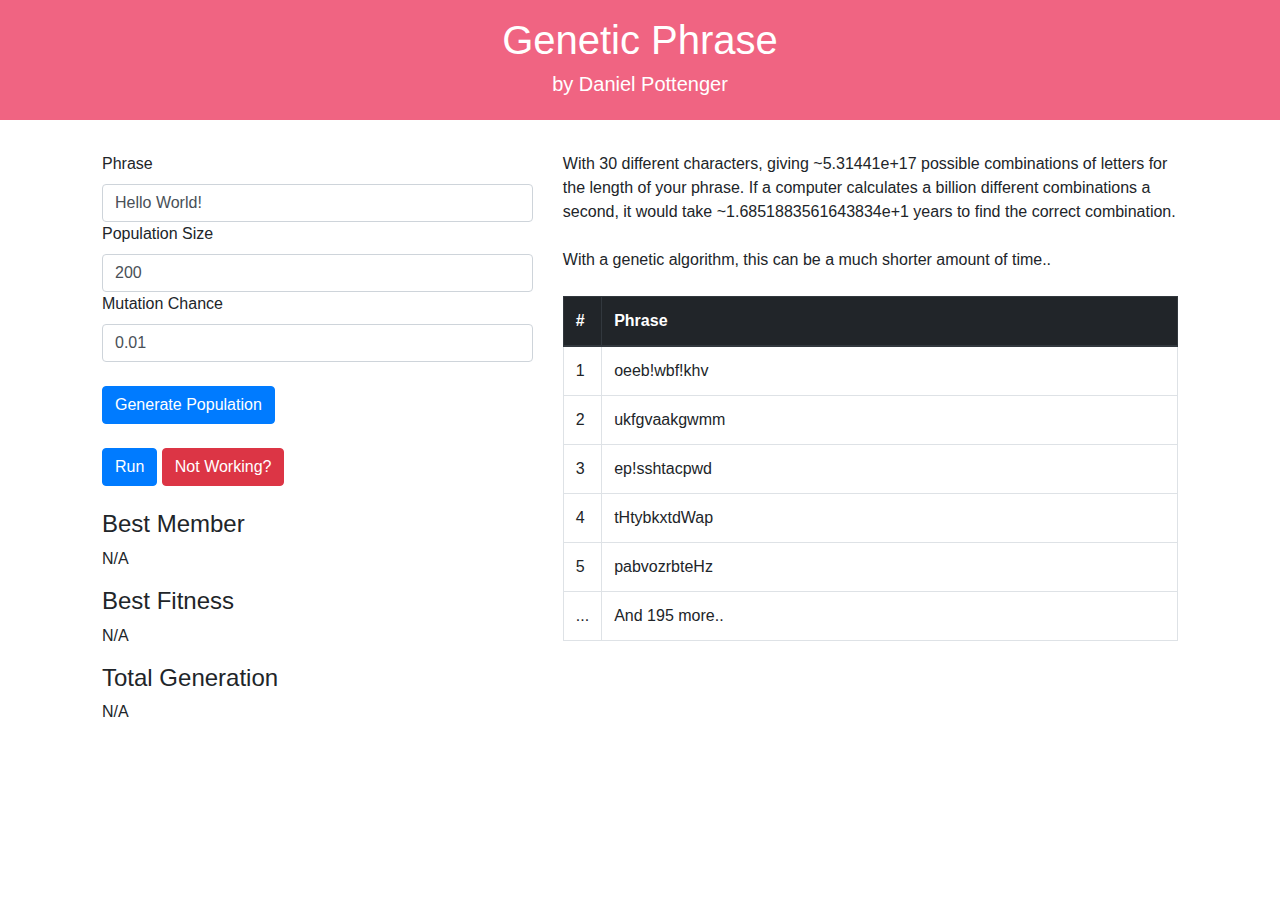
==== index.html @ e8e50ded "Added files." ====
<!DOCTYPE html>
<html>
  <head>
    <meta charset="utf-8">
    <title>Genetic Phrase</title>
    <link rel="stylesheet" href="./css/bootstrap.css"></link>
    <link rel="stylesheet" href="./css/site.css"></link>
    <script src="./js/processing.js" charset="utf-8"></script>
    <script src="./js/jquery.js" charset="utf-8"></script>
    <script src="./js/Population.js" charset="utf-8"></script>
    <script src="./js/geneticAlgorithm.js" charset="utf-8"></script>
    <script src="./js/bootstrap.js" charset="utf-8"></script>
  </head>
  <body>
    <div class="top-bar">
    <h1>Genetic Phrase</h1>
    <h5>by Daniel Pottenger</h5>
    </div>
    <div class="container main-body">
      <div class="row">
      <div class="col-md-5">
        <label>Phrase</label>
        <input type="text" id="phrase" name="phrase" value="Hello World!" class="form-control">
        <label>Population Size</label>
        <input type="number" id="populationSize" name="populationSize" value="200" class="form-control">
        <label>Mutation Chance</label>
        <input type="number" step="0.01" max="1" min="0" id="mutationRate" name="mutationRate" value="0.01" class="form-control">
        <br>
        <button class="btn btn-primary" onclick="generatePopulation()">Generate Population</button>
        <br/>
        <br/>
        <button class="btn btn-primary" onclick="start()">Run</button> <a href="faq.html" target="_self" class="btn btn-danger">Not Working?</a>
        <br>
        <br>
        <h4>Best Member</h4>
        <p class="best-member">N/A</p>
        <h4>Best Fitness</h4>
        <p class="best-fitness">N/A</p>
        <h4>Total Generation</h4>
        <p class="total-generations">N/A</p>
      </div>
      <div class="col-md-7">
        <div class="notification">
        </div><br/>
        <table class="table population-table table-bordered">
          <thead class="thead-dark">
            <tr>
            <th style="width:5%;">#</th>
            <th>Phrase</th>
            </tr>
          </thead>
          <tbody>
          </tbody>
        </table>
      </div>
      </div>
    </div>
  </body>
</html>
---- css/site.css ----
.top-bar {
  background-color: rgba(240, 100, 130, 55);
  padding: 1em;
  text-align: center;
  color: rgba(255, 255, 255, 255);
}

.main-body {
  padding: 2em;
}

.sticky {
  position: fixed;
  top: 0;
}
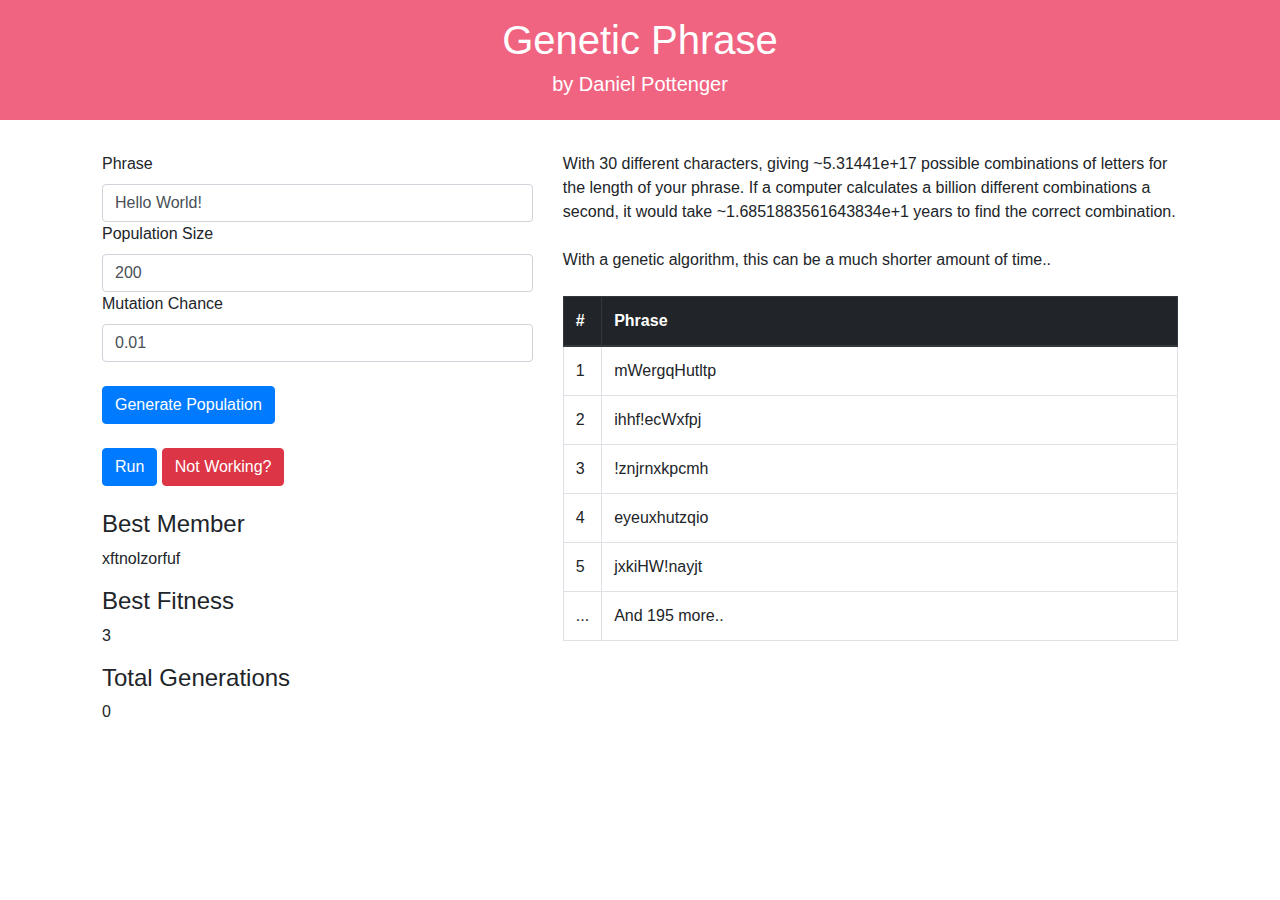
==== commit 6755009c: "Updated buttons. Displays information on load." ====
--- a/index.html
+++ b/index.html
@@ -29,14 +29,14 @@
         <button class="btn btn-primary" onclick="generatePopulation()">Generate Population</button>
         <br/>
         <br/>
-        <button class="btn btn-primary" onclick="start()">Run</button> <a href="faq.html" target="_self" class="btn btn-danger">Not Working?</a>
+        <button class="btn btn-primary" id="runButton" onclick="start()">Run</button> <a href="faq.html" target="_self" class="btn btn-danger">Not Working?</a>
         <br>
         <br>
         <h4>Best Member</h4>
         <p class="best-member">N/A</p>
         <h4>Best Fitness</h4>
         <p class="best-fitness">N/A</p>
-        <h4>Total Generation</h4>
+        <h4>Total Generations</h4>
         <p class="total-generations">N/A</p>
       </div>
       <div class="col-md-7">
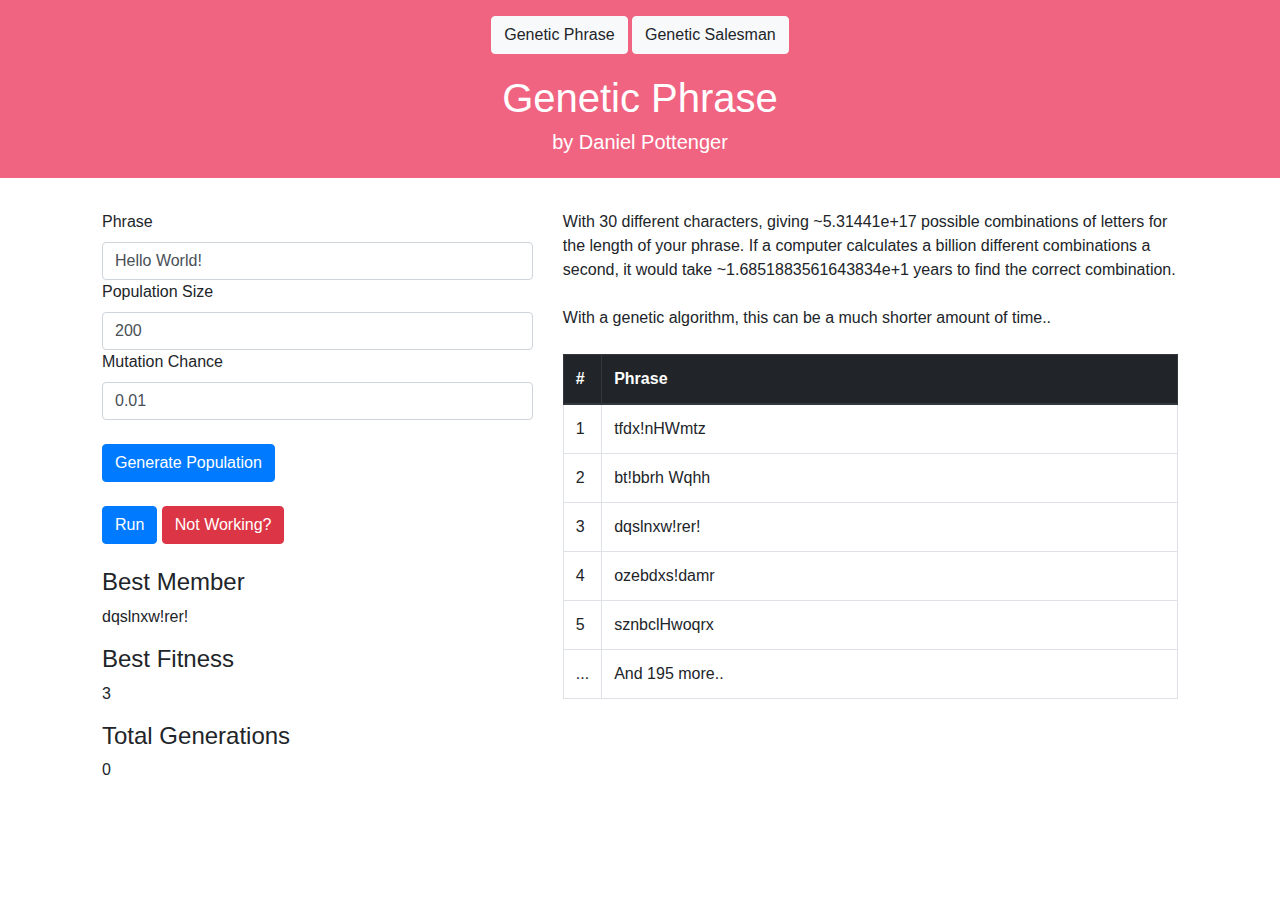
==== commit 85b77b35: "Added links to other related projects." ====
--- a/index.html
+++ b/index.html
@@ -12,8 +12,9 @@
     <script src="./js/bootstrap.js" charset="utf-8"></script>
   </head>
   <body>
-    <div class="top-bar">
-    <h1>Genetic Phrase</h1>
+    <div class="top-bar"><a class="btn btn-light" href="https://rixium.github.io/GeneticPhrase/" target="_self">Genetic Phrase</a>
+	<a class="btn btn-light" href="https://rixium.github.io/GeneticSalesman/" target="_self">Genetic Salesman</a>
+    <h1 style="margin-top: 20px;">Genetic Phrase</h1>
     <h5>by Daniel Pottenger</h5>
     </div>
     <div class="container main-body">
